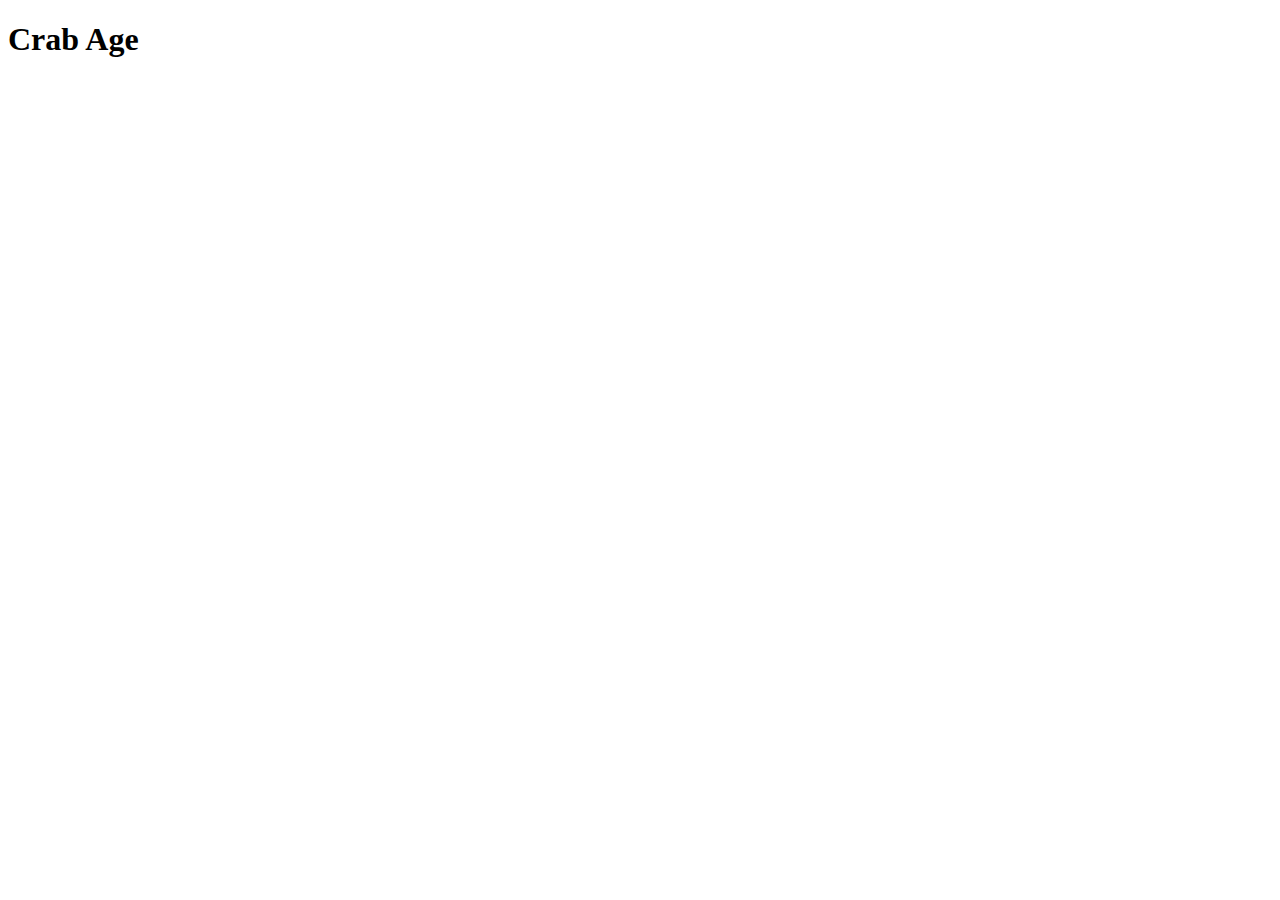
==== index.html @ 60d8ca45 "initial commit" ====
<!DOCTYPE html>
<html lang="en">
<head>
    <meta charset="UTF-8">
    <meta name="viewport" content="width=device-width, initial-scale=1.0">
    <title>Crab Age Prediction</title>
</head>
<body>
    <h1>Crab Age</h1>
</body>
</html>
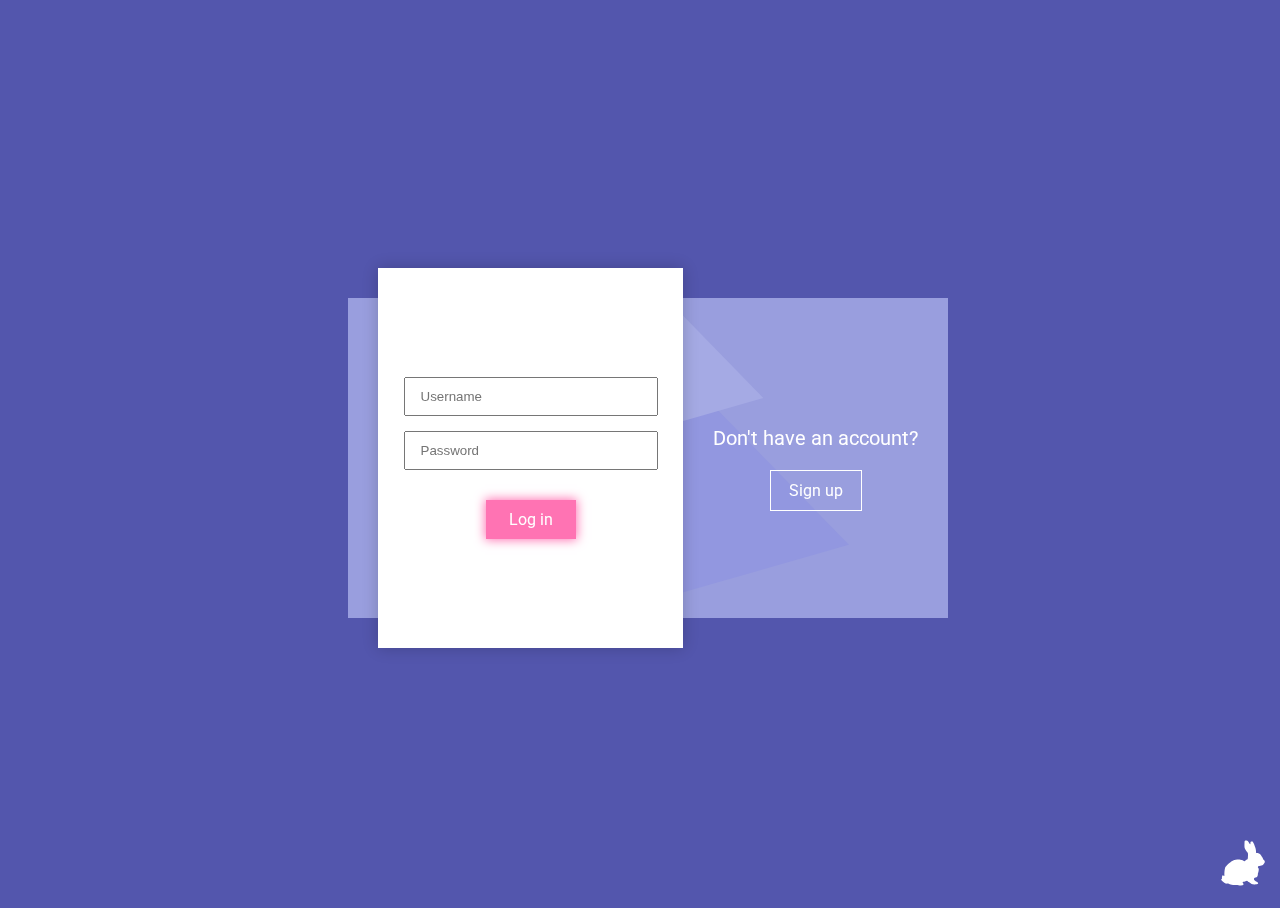
==== commit bbd0ab4a: "fix view" ====
--- a/index.html
+++ b/index.html
@@ -3,9 +3,85 @@
 <head>
     <meta charset="UTF-8">
     <meta name="viewport" content="width=device-width, initial-scale=1.0">
-    <title>Crab Age Prediction</title>
+    <title>Document</title>
+    <link rel="stylesheet" href="index.css">
+    <script src="https://code.jquery.com/jquery-2.2.4.min.js"></script>
+
+
 </head>
 <body>
-    <h1>Crab Age</h1>
-</body>
+  
+    <div class="container">
+        <div class="box"></div>
+        <div class="container-forms">
+          <div class="container-info">
+            <div class="info-item">
+              <div class="table">
+                <div class="table-cell">
+                  <p>
+                    Have an account?
+                  </p>
+                  <div class="btn">
+                    Log in
+                  </div>
+                </div>
+              </div>
+            </div>
+            <div class="info-item">
+              <div class="table">
+                <div class="table-cell">
+                  <p>
+                    Don't have an account? 
+                  </p>
+                  <div class="btn">
+                    Sign up
+                  </div>
+                </div>
+              </div>
+            </div>
+          </div>
+          <div class="container-form">
+            <div class="form-item log-in">
+              <div class="table">
+                <div class="table-cell">
+                  <input name="Username" placeholder="Username" type="text" /><input name="Password" placeholder="Password" type="Password" />
+                  <div class="btn">
+                    Log in
+                  </div>
+                </div>
+              </div>
+            </div>
+            <div class="form-item sign-up">
+              <div class="table">
+                <div class="table-cell">
+                  <input name="email" placeholder="Email" type="text" /><input name="fullName" placeholder="Full Name" type="text" /><input name="Username" placeholder="Username" type="text" /><input name="Password" placeholder="Password" type="Password" />
+                  <div class="btn">
+                    Sign up
+                  </div>
+                </div>
+              </div>
+            </div>
+          </div>
+        </div>
+      </div>
+      <a class="box-item" href="https://codepen.io/Anna_Batura/" target="_blank"><svg class="rabbit" version="1.2" viewBox="0 0 600 600"><path d="m 335.94313,30.576451 c -9.79312,-0.146115 -17.39091,4.439466 -17.39091,13.789758 0,11.508038 -2.91019,60.415461 1.40532,76.238951 4.31553,15.82355 21.58583,38.97215 34.51834,54.67597 10.06946,12.22726 4.34772,41.69626 4.34772,56.0813 0,14.38499 -2.89751,25.9107 -8.65153,25.9107 -5.75402,0 -14.35971,5.75217 -20.11373,11.50612 -5.75395,5.75402 -11.51588,12.95631 -18.70841,7.20229 -7.19251,-5.75402 -20.15388,-11.49441 -43.16987,-15.80992 -23.01609,-4.31551 -61.84129,-0.0234 -86.29583,8.60763 -24.45458,8.63104 -76.25857,56.11061 -90.643535,77.6882 -14.385056,21.5775 -15.799189,87.73247 -14.36068,97.80193 1.438509,10.06953 -2.908267,17.28255 -10.100778,8.65153 -7.192459,-8.63104 -12.911438,-4.30381 -12.911438,-4.30381 0,0 -7.202292,14.37045 -7.202292,21.56298 0,7.19244 2.854564,14.36068 2.854564,14.36068 0,0 -11.506099,8.65056 -11.506099,14.40458 0,5.75397 11.515881,15.83044 18.708391,24.46146 7.192546,8.63097 31.651182,25.89997 41.720624,24.46148 10.069543,-1.43851 28.775063,-0.0121 35.967573,4.3038 7.19253,4.31551 24.44687,10.06761 46.02443,11.5061 21.57752,1.43851 81.97845,5.75307 97.80193,5.75307 15.82357,0 20.1675,-2.86435 27.35996,-10.05688 7.19253,-7.19245 -5.78527,-15.84115 -10.10079,-25.9107 -4.31551,-10.06946 14.40363,-7.16912 20.15765,-8.60763 5.75402,-1.43849 21.59424,-11.5061 31.66376,-11.5061 10.06953,0 8.6165,10.05589 21.56298,15.80993 12.94654,5.75393 31.63939,24.43902 46.02443,27.31602 14.38497,2.87695 47.47173,0.0121 58.97979,-4.30381 11.50797,-4.31551 10.06946,-14.37044 0,-21.56297 -10.06955,-7.19244 -34.50663,-20.16742 -38.82214,-27.35994 -4.31551,-7.19246 -5.74329,-15.81969 1.44924,-23.01224 7.19251,-7.19252 14.35876,-4.30292 25.86678,-10.05685 11.50806,-5.75402 15.80992,-23.04354 15.80992,-33.11301 0,-10.06953 1.36928,-21.01352 5.75307,-27.31602 3.67345,-5.28128 5.10015,-22.13212 5.30499,-33.64009 0.21874,-12.28864 -5.29329,-15.24871 -9.60881,-22.44122 -4.31543,-7.19246 4.30285,-17.25917 10.05687,-17.25917 5.75402,0 31.65108,-4.33602 41.72062,-8.65153 10.06946,-4.31546 20.16744,-23.03273 27.35995,-31.66377 7.19246,-8.63095 1.41799,-27.31512 -8.65154,-33.06907 -10.06954,-5.75402 -10.07746,-21.59431 -18.70841,-31.66377 -8.63103,-10.06953 -18.68507,-31.62961 -27.31604,-38.82213 -8.63101,-7.19253 -28.77502,-12.95535 -35.96755,-12.95535 -7.19253,0 -11.50612,9e-4 -11.50612,-5.75306 0,-5.75402 -1.44924,-12.9203 -1.44924,-25.86678 0,-12.94655 -16.24344,-68.464566 -37.3729,-102.149659 -4.40799,-7.027282 -11.5581,-5.405316 -20.15765,-2.898485 -5.69412,1.659863 -8.60761,4.35564 -8.60761,23.056136 0,18.700566 -11.50515,-0.03133 -17.25917,-10.100794 -5.75403,-10.069512 -15.86265,-21.58444 -28.80918,-24.461458 -2.42749,-0.539415 -4.76669,-0.800692 -7.02665,-0.834399 z" id="rabbit"></path></svg></a>
+      <script>
+        $(document).ready(function() {
+          console.log("hatdog");
+          
+          // Functionality for clicking on elements within .info-item with class .btn
+          $(".info-item .btn").click(function() {
+            // Toggle the "log-in" class on elements with class "container"
+            $(".container").toggleClass("log-in");
+          });
+      
+          // Functionality for clicking on elements within .container-form with class .btn
+          $(".container-form .btn").click(function() {
+            // Add the "active" class to elements with class "container"
+            $(".container").addClass("active");
+          });
+        });
+      </script>
+
+    </body>
 </html>--- a/index.css
+++ b/index.css
@@ -0,0 +1,249 @@
+@charset "UTF-8";
+@import url(https://fonts.googleapis.com/css?family=Oswald|Roboto);
+body {
+  position: absolute;
+  left: 0;
+  top: 0;
+  width: 100%;
+  height: 100%;
+  font-family: "Roboto", sans-serif;
+  background-color: #5356ad;
+  overflow: hidden;
+}
+
+.table {
+  display: table;
+  width: 100%;
+  height: 100%;
+}
+
+.table-cell {
+  display: table-cell;
+  vertical-align: middle;
+  -moz-transition: all 0.5s;
+  -o-transition: all 0.5s;
+  -webkit-transition: all 0.5s;
+  transition: all 0.5s;
+}
+
+.container {
+  position: relative;
+  width: 600px;
+  margin: 30px auto 0;
+  height: 320px;
+  background-color: #999ede;
+  top: 50%;
+  margin-top: -160px;
+  -moz-transition: all 0.5s;
+  -o-transition: all 0.5s;
+  -webkit-transition: all 0.5s;
+  transition: all 0.5s;
+}
+.container .box {
+  position: absolute;
+  left: 0;
+  top: 0;
+  width: 100%;
+  height: 100%;
+  overflow: hidden;
+}
+.container .box:before, .container .box:after {
+  content: " ";
+  position: absolute;
+  left: 152px;
+  top: 50px;
+  background-color: #9297e0;
+  transform: rotateX(52deg) rotateY(15deg) rotateZ(-38deg);
+  width: 300px;
+  height: 285px;
+  -moz-transition: all 0.5s;
+  -o-transition: all 0.5s;
+  -webkit-transition: all 0.5s;
+  transition: all 0.5s;
+}
+.container .box:after {
+  background-color: #a5aae4;
+  top: -10px;
+  left: 80px;
+  width: 320px;
+  height: 180px;
+}
+.container .container-forms {
+  position: relative;
+}
+.container .btn {
+  cursor: pointer;
+  text-align: center;
+  margin: 0 auto;
+  width: 60px;
+  color: #fff;
+  background-color: #ff73b3;
+  opacity: 1;
+  -moz-transition: all 0.5s;
+  -o-transition: all 0.5s;
+  -webkit-transition: all 0.5s;
+  transition: all 0.5s;
+}
+.container .btn:hover {
+  opacity: 0.7;
+}
+.container .btn, .container input {
+  padding: 10px 15px;
+}
+.container input {
+  margin: 0 auto 15px;
+  display: block;
+  width: 220px;
+  -moz-transition: all 0.3s;
+  -o-transition: all 0.3s;
+  -webkit-transition: all 0.3s;
+  transition: all 0.3s;
+}
+.container .container-forms .container-info {
+  text-align: left;
+  font-size: 0;
+}
+.container .container-forms .container-info .info-item {
+  text-align: center;
+  font-size: 16px;
+  width: 300px;
+  height: 320px;
+  display: inline-block;
+  vertical-align: top;
+  color: #fff;
+  opacity: 1;
+  -moz-transition: all 0.3s;
+  -o-transition: all 0.3s;
+  -webkit-transition: all 0.3s;
+  transition: all 0.3s;
+}
+.container .container-forms .container-info .info-item p {
+  font-size: 20px;
+  margin: 20px;
+}
+.container .container-forms .container-info .info-item .btn {
+  background-color: transparent;
+  border: 1px solid #fff;
+}
+.container .container-forms .container-info .info-item .table-cell {
+  padding-right: 35px;
+}
+.container .container-forms .container-info .info-item:nth-child(2) .table-cell {
+  padding-left: 35px;
+  padding-right: 0;
+}
+.container .container-form {
+  overflow: hidden;
+  position: absolute;
+  left: 30px;
+  top: -30px;
+  width: 305px;
+  height: 380px;
+  background-color: #fff;
+  box-shadow: 0 0 15px 0 rgba(0, 0, 0, 0.2);
+  -moz-transition: all 0.5s;
+  -o-transition: all 0.5s;
+  -webkit-transition: all 0.5s;
+  transition: all 0.5s;
+}
+.container .container-form:before {
+  content: "✔";
+  position: absolute;
+  left: 160px;
+  top: -50px;
+  color: #5356ad;
+  font-size: 130px;
+  opacity: 0;
+  -moz-transition: all 0.5s;
+  -o-transition: all 0.5s;
+  -webkit-transition: all 0.5s;
+  transition: all 0.5s;
+}
+.container .container-form .btn {
+  position: relative;
+  box-shadow: 0 0 10px 1px #ff73b3;
+  margin-top: 30px;
+}
+.container .form-item {
+  position: absolute;
+  left: 0;
+  top: 0;
+  width: 100%;
+  height: 100%;
+  opacity: 1;
+  -moz-transition: all 0.5s;
+  -o-transition: all 0.5s;
+  -webkit-transition: all 0.5s;
+  transition: all 0.5s;
+}
+.container .form-item.sign-up {
+  position: absolute;
+  left: -100%;
+  opacity: 0;
+}
+.container.log-in .box:before {
+  position: absolute;
+  left: 180px;
+  top: 62px;
+  height: 265px;
+}
+.container.log-in .box:after {
+  top: 22px;
+  left: 192px;
+  width: 324px;
+  height: 220px;
+}
+.container.log-in .container-form {
+  left: 265px;
+}
+.container.log-in .container-form .form-item.sign-up {
+  left: 0;
+  opacity: 1;
+}
+.container.log-in .container-form .form-item.log-in {
+  left: -100%;
+  opacity: 0;
+}
+.container.active {
+  width: 260px;
+  height: 140px;
+  margin-top: -70px;
+}
+.container.active .container-form {
+  left: 30px;
+  width: 200px;
+  height: 200px;
+}
+.container.active .container-form:before {
+  content: "✔";
+  position: absolute;
+  left: 51px;
+  top: 5px;
+  color: #5356ad;
+  font-size: 130px;
+  opacity: 1;
+}
+.container.active input, .container.active .btn, .container.active .info-item {
+  display: none;
+  opacity: 0;
+  padding: 0px;
+  margin: 0 auto;
+  height: 0;
+}
+.container.active .form-item {
+  height: 100%;
+}
+.container.active .container-forms .container-info .info-item {
+  height: 0%;
+  opacity: 0;
+}
+
+.rabbit {
+  width: 50px;
+  height: 50px;
+  position: absolute;
+  bottom: 20px;
+  right: 20px;
+  z-index: 3;
+  fill: #fff;
+}
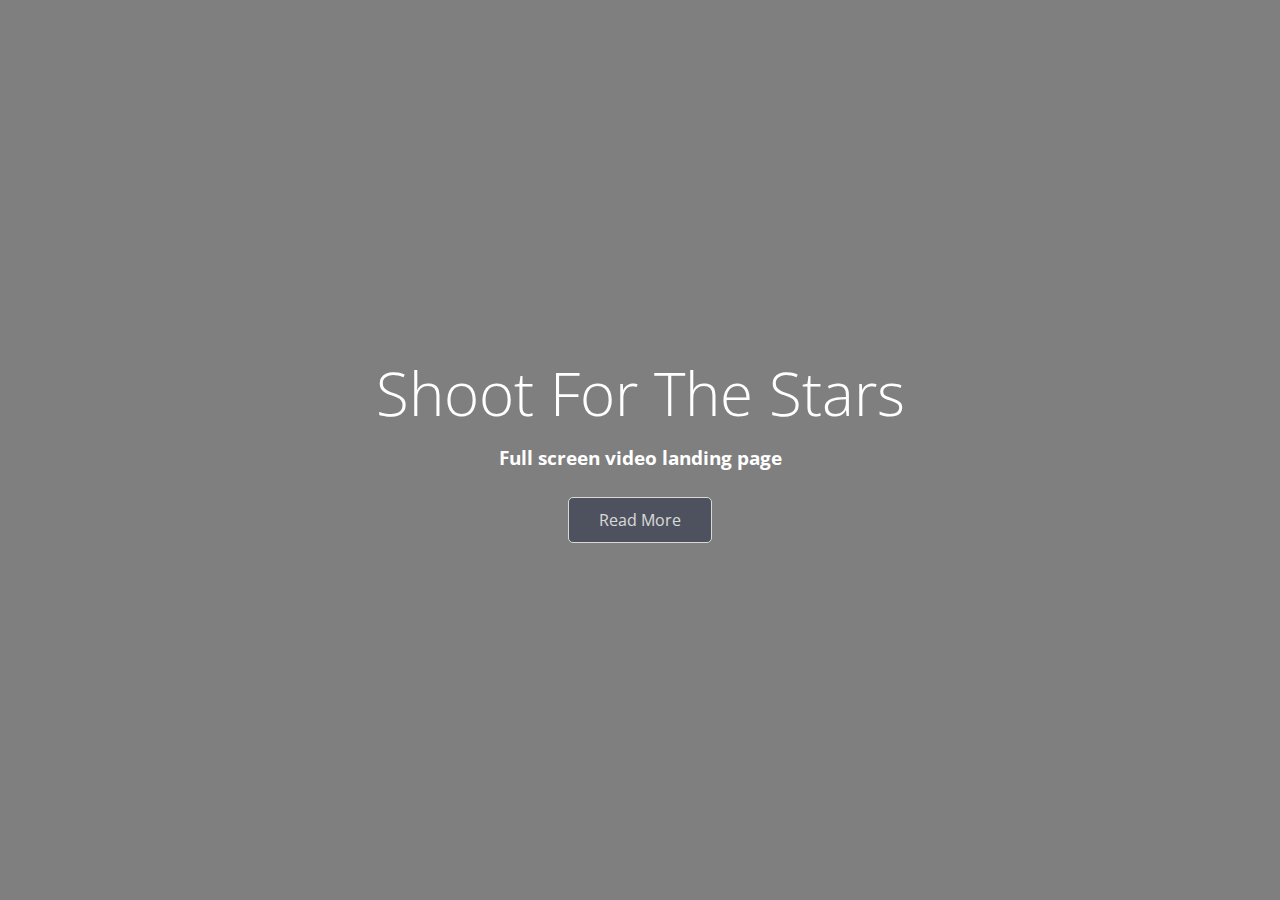
==== commit 8372d6e5: "create layout" ====
--- a/index.html
+++ b/index.html
@@ -1,87 +1,24 @@
 <!DOCTYPE html>
 <html lang="en">
 <head>
-    <meta charset="UTF-8">
-    <meta name="viewport" content="width=device-width, initial-scale=1.0">
-    <title>Document</title>
-    <link rel="stylesheet" href="index.css">
-    <script src="https://code.jquery.com/jquery-2.2.4.min.js"></script>
-
-
+  <meta charset="UTF-8">
+  <meta name="viewport" content="width=device-width, initial-scale=1.0">
+  <link rel="stylesheet" href="https://cdnjs.cloudflare.com/ajax/libs/font-awesome/5.13.0/css/all.min.css">
+  <link rel="stylesheet" href="index.css">
+  <title>Document</title>
 </head>
 <body>
-  
-    <div class="container">
-        <div class="box"></div>
-        <div class="container-forms">
-          <div class="container-info">
-            <div class="info-item">
-              <div class="table">
-                <div class="table-cell">
-                  <p>
-                    Have an account?
-                  </p>
-                  <div class="btn">
-                    Log in
-                  </div>
-                </div>
-              </div>
-            </div>
-            <div class="info-item">
-              <div class="table">
-                <div class="table-cell">
-                  <p>
-                    Don't have an account? 
-                  </p>
-                  <div class="btn">
-                    Sign up
-                  </div>
-                </div>
-              </div>
-            </div>
-          </div>
-          <div class="container-form">
-            <div class="form-item log-in">
-              <div class="table">
-                <div class="table-cell">
-                  <input name="Username" placeholder="Username" type="text" /><input name="Password" placeholder="Password" type="Password" />
-                  <div class="btn">
-                    Log in
-                  </div>
-                </div>
-              </div>
-            </div>
-            <div class="form-item sign-up">
-              <div class="table">
-                <div class="table-cell">
-                  <input name="email" placeholder="Email" type="text" /><input name="fullName" placeholder="Full Name" type="text" /><input name="Username" placeholder="Username" type="text" /><input name="Password" placeholder="Password" type="Password" />
-                  <div class="btn">
-                    Sign up
-                  </div>
-                </div>
-              </div>
-            </div>
-          </div>
-        </div>
-      </div>
-      <a class="box-item" href="https://codepen.io/Anna_Batura/" target="_blank"><svg class="rabbit" version="1.2" viewBox="0 0 600 600"><path d="m 335.94313,30.576451 c -9.79312,-0.146115 -17.39091,4.439466 -17.39091,13.789758 0,11.508038 -2.91019,60.415461 1.40532,76.238951 4.31553,15.82355 21.58583,38.97215 34.51834,54.67597 10.06946,12.22726 4.34772,41.69626 4.34772,56.0813 0,14.38499 -2.89751,25.9107 -8.65153,25.9107 -5.75402,0 -14.35971,5.75217 -20.11373,11.50612 -5.75395,5.75402 -11.51588,12.95631 -18.70841,7.20229 -7.19251,-5.75402 -20.15388,-11.49441 -43.16987,-15.80992 -23.01609,-4.31551 -61.84129,-0.0234 -86.29583,8.60763 -24.45458,8.63104 -76.25857,56.11061 -90.643535,77.6882 -14.385056,21.5775 -15.799189,87.73247 -14.36068,97.80193 1.438509,10.06953 -2.908267,17.28255 -10.100778,8.65153 -7.192459,-8.63104 -12.911438,-4.30381 -12.911438,-4.30381 0,0 -7.202292,14.37045 -7.202292,21.56298 0,7.19244 2.854564,14.36068 2.854564,14.36068 0,0 -11.506099,8.65056 -11.506099,14.40458 0,5.75397 11.515881,15.83044 18.708391,24.46146 7.192546,8.63097 31.651182,25.89997 41.720624,24.46148 10.069543,-1.43851 28.775063,-0.0121 35.967573,4.3038 7.19253,4.31551 24.44687,10.06761 46.02443,11.5061 21.57752,1.43851 81.97845,5.75307 97.80193,5.75307 15.82357,0 20.1675,-2.86435 27.35996,-10.05688 7.19253,-7.19245 -5.78527,-15.84115 -10.10079,-25.9107 -4.31551,-10.06946 14.40363,-7.16912 20.15765,-8.60763 5.75402,-1.43849 21.59424,-11.5061 31.66376,-11.5061 10.06953,0 8.6165,10.05589 21.56298,15.80993 12.94654,5.75393 31.63939,24.43902 46.02443,27.31602 14.38497,2.87695 47.47173,0.0121 58.97979,-4.30381 11.50797,-4.31551 10.06946,-14.37044 0,-21.56297 -10.06955,-7.19244 -34.50663,-20.16742 -38.82214,-27.35994 -4.31551,-7.19246 -5.74329,-15.81969 1.44924,-23.01224 7.19251,-7.19252 14.35876,-4.30292 25.86678,-10.05685 11.50806,-5.75402 15.80992,-23.04354 15.80992,-33.11301 0,-10.06953 1.36928,-21.01352 5.75307,-27.31602 3.67345,-5.28128 5.10015,-22.13212 5.30499,-33.64009 0.21874,-12.28864 -5.29329,-15.24871 -9.60881,-22.44122 -4.31543,-7.19246 4.30285,-17.25917 10.05687,-17.25917 5.75402,0 31.65108,-4.33602 41.72062,-8.65153 10.06946,-4.31546 20.16744,-23.03273 27.35995,-31.66377 7.19246,-8.63095 1.41799,-27.31512 -8.65154,-33.06907 -10.06954,-5.75402 -10.07746,-21.59431 -18.70841,-31.66377 -8.63103,-10.06953 -18.68507,-31.62961 -27.31604,-38.82213 -8.63101,-7.19253 -28.77502,-12.95535 -35.96755,-12.95535 -7.19253,0 -11.50612,9e-4 -11.50612,-5.75306 0,-5.75402 -1.44924,-12.9203 -1.44924,-25.86678 0,-12.94655 -16.24344,-68.464566 -37.3729,-102.149659 -4.40799,-7.027282 -11.5581,-5.405316 -20.15765,-2.898485 -5.69412,1.659863 -8.60761,4.35564 -8.60761,23.056136 0,18.700566 -11.50515,-0.03133 -17.25917,-10.100794 -5.75403,-10.069512 -15.86265,-21.58444 -28.80918,-24.461458 -2.42749,-0.539415 -4.76669,-0.800692 -7.02665,-0.834399 z" id="rabbit"></path></svg></a>
-      <script>
-        $(document).ready(function() {
-          console.log("hatdog");
-          
-          // Functionality for clicking on elements within .info-item with class .btn
-          $(".info-item .btn").click(function() {
-            // Toggle the "log-in" class on elements with class "container"
-            $(".container").toggleClass("log-in");
-          });
-      
-          // Functionality for clicking on elements within .container-form with class .btn
-          $(".container-form .btn").click(function() {
-            // Add the "active" class to elements with class "container"
-            $(".container").addClass("active");
-          });
-        });
-      </script>
+  <section class="showcase">
+    <div class="video-container">
+      <video src="video\crabs.mp4" autoplay muted loop></video>
+    </div>
+    <div class="content">
+      <h1>Shoot For The Stars</h1>
+      <h3>Full screen video landing page</h3>
+      <a href="#about" class="btn">Read More</a>
+    </div>
+  </section>
 
-    </body>
+ 
+</body>
 </html>--- a/index.css
+++ b/index.css
@@ -1,249 +1,108 @@
-@charset "UTF-8";
-@import url(https://fonts.googleapis.com/css?family=Oswald|Roboto);
-body {
-  position: absolute;
-  left: 0;
-  top: 0;
-  width: 100%;
-  height: 100%;
-  font-family: "Roboto", sans-serif;
-  background-color: #5356ad;
-  overflow: hidden;
+@import url("https://fonts.googleapis.com/css2?family=Open+Sans:wght@300;400&display=swap");
+
+:root {
+  --primary-color: #3a4052;
 }
 
-.table {
-  display: table;
-  width: 100%;
-  height: 100%;
+* {
+  box-sizing: border-box;
+  margin: 0;
+  padding: 0;
 }
 
-.table-cell {
-  display: table-cell;
-  vertical-align: middle;
-  -moz-transition: all 0.5s;
-  -o-transition: all 0.5s;
-  -webkit-transition: all 0.5s;
-  transition: all 0.5s;
+body {
+  font-family: "Open Sans", sans-serif;
+  line-height: 1.5;
 }
 
-.container {
-  position: relative;
-  width: 600px;
-  margin: 30px auto 0;
-  height: 320px;
-  background-color: #999ede;
-  top: 50%;
-  margin-top: -160px;
-  -moz-transition: all 0.5s;
-  -o-transition: all 0.5s;
-  -webkit-transition: all 0.5s;
-  transition: all 0.5s;
+a {
+  text-decoration: none;
+  color: var(--primary-color);
 }
-.container .box {
+
+h1 {
+  font-weight: 300;
+  font-size: 60px;
+  line-height: 1.2;
+  margin-bottom: 15px;
+}
+
+.showcase {
+  height: 100vh;
+  display: flex;
+  align-items: center;
+  justify-content: center;
+  text-align: center;
+  color: #fff;
+  padding: 0 20px;
+}
+
+.video-container {
   position: absolute;
+  top: 0;
   left: 0;
-  top: 0;
   width: 100%;
   height: 100%;
   overflow: hidden;
+
 }
-.container .box:before, .container .box:after {
-  content: " ";
+
+.video-container video {
+  min-width: 100%;
+  min-height: 100%;
   position: absolute;
-  left: 152px;
-  top: 50px;
-  background-color: #9297e0;
-  transform: rotateX(52deg) rotateY(15deg) rotateZ(-38deg);
-  width: 300px;
-  height: 285px;
-  -moz-transition: all 0.5s;
-  -o-transition: all 0.5s;
-  -webkit-transition: all 0.5s;
-  transition: all 0.5s;
+  top: 50%;
+  left: 50%;
+  transform: translate(-50%, -50%);
+  object-fit: cover;
 }
-.container .box:after {
-  background-color: #a5aae4;
-  top: -10px;
-  left: 80px;
-  width: 320px;
-  height: 180px;
+
+.video-container:after {
+  content: "";
+  z-index: 1;
+  height: 100%;
+  width: 100%;
+  top: 0;
+  left: 0;
+  background: rgba(0, 0, 0, 0.5);
+  position: absolute;
 }
-.container .container-forms {
-  position: relative;
+
+.content {
+  z-index: 2;
 }
-.container .btn {
-  cursor: pointer;
-  text-align: center;
-  margin: 0 auto;
-  width: 60px;
+
+.btn {
+  display: inline-block;
+  padding: 10px 30px;
+  background: var(--primary-color);
   color: #fff;
-  background-color: #ff73b3;
-  opacity: 1;
-  -moz-transition: all 0.5s;
-  -o-transition: all 0.5s;
-  -webkit-transition: all 0.5s;
-  transition: all 0.5s;
-}
-.container .btn:hover {
+  border-radius: 5px;
+  border: solid #fff 1px;
+  margin-top: 25px;
   opacity: 0.7;
 }
-.container .btn, .container input {
-  padding: 10px 15px;
-}
-.container input {
-  margin: 0 auto 15px;
-  display: block;
-  width: 220px;
-  -moz-transition: all 0.3s;
-  -o-transition: all 0.3s;
-  -webkit-transition: all 0.3s;
-  transition: all 0.3s;
-}
-.container .container-forms .container-info {
-  text-align: left;
-  font-size: 0;
-}
-.container .container-forms .container-info .info-item {
-  text-align: center;
-  font-size: 16px;
-  width: 300px;
-  height: 320px;
-  display: inline-block;
-  vertical-align: top;
-  color: #fff;
-  opacity: 1;
-  -moz-transition: all 0.3s;
-  -o-transition: all 0.3s;
-  -webkit-transition: all 0.3s;
-  transition: all 0.3s;
-}
-.container .container-forms .container-info .info-item p {
-  font-size: 20px;
-  margin: 20px;
-}
-.container .container-forms .container-info .info-item .btn {
-  background-color: transparent;
-  border: 1px solid #fff;
-}
-.container .container-forms .container-info .info-item .table-cell {
-  padding-right: 35px;
-}
-.container .container-forms .container-info .info-item:nth-child(2) .table-cell {
-  padding-left: 35px;
-  padding-right: 0;
-}
-.container .container-form {
-  overflow: hidden;
-  position: absolute;
-  left: 30px;
-  top: -30px;
-  width: 305px;
-  height: 380px;
-  background-color: #fff;
-  box-shadow: 0 0 15px 0 rgba(0, 0, 0, 0.2);
-  -moz-transition: all 0.5s;
-  -o-transition: all 0.5s;
-  -webkit-transition: all 0.5s;
-  transition: all 0.5s;
-}
-.container .container-form:before {
-  content: "✔";
-  position: absolute;
-  left: 160px;
-  top: -50px;
-  color: #5356ad;
-  font-size: 130px;
-  opacity: 0;
-  -moz-transition: all 0.5s;
-  -o-transition: all 0.5s;
-  -webkit-transition: all 0.5s;
-  transition: all 0.5s;
-}
-.container .container-form .btn {
-  position: relative;
-  box-shadow: 0 0 10px 1px #ff73b3;
-  margin-top: 30px;
-}
-.container .form-item {
-  position: absolute;
-  left: 0;
-  top: 0;
-  width: 100%;
-  height: 100%;
-  opacity: 1;
-  -moz-transition: all 0.5s;
-  -o-transition: all 0.5s;
-  -webkit-transition: all 0.5s;
-  transition: all 0.5s;
-}
-.container .form-item.sign-up {
-  position: absolute;
-  left: -100%;
-  opacity: 0;
-}
-.container.log-in .box:before {
-  position: absolute;
-  left: 180px;
-  top: 62px;
-  height: 265px;
-}
-.container.log-in .box:after {
-  top: 22px;
-  left: 192px;
-  width: 324px;
-  height: 220px;
-}
-.container.log-in .container-form {
-  left: 265px;
-}
-.container.log-in .container-form .form-item.sign-up {
-  left: 0;
-  opacity: 1;
-}
-.container.log-in .container-form .form-item.log-in {
-  left: -100%;
-  opacity: 0;
-}
-.container.active {
-  width: 260px;
-  height: 140px;
-  margin-top: -70px;
-}
-.container.active .container-form {
-  left: 30px;
-  width: 200px;
-  height: 200px;
-}
-.container.active .container-form:before {
-  content: "✔";
-  position: absolute;
-  left: 51px;
-  top: 5px;
-  color: #5356ad;
-  font-size: 130px;
-  opacity: 1;
-}
-.container.active input, .container.active .btn, .container.active .info-item {
-  display: none;
-  opacity: 0;
-  padding: 0px;
-  margin: 0 auto;
-  height: 0;
-}
-.container.active .form-item {
-  height: 100%;
-}
-.container.active .container-forms .container-info .info-item {
-  height: 0%;
-  opacity: 0;
+
+.btn:hover {
+  transform: scale(0.98);
 }
 
-.rabbit {
-  width: 50px;
-  height: 50px;
-  position: absolute;
-  bottom: 20px;
-  right: 20px;
-  z-index: 3;
-  fill: #fff;
+#about {
+  padding: 40px;
+  text-align: center;
 }
+
+#about p {
+  font-size: 1.2rem;
+  max-width: 600px;
+  margin: auto;
+}
+
+#about h2 {
+  margin: 30px 0;
+  color: var(--primary-color);
+}
+
+.social a {
+  margin: 0 5px;
+}
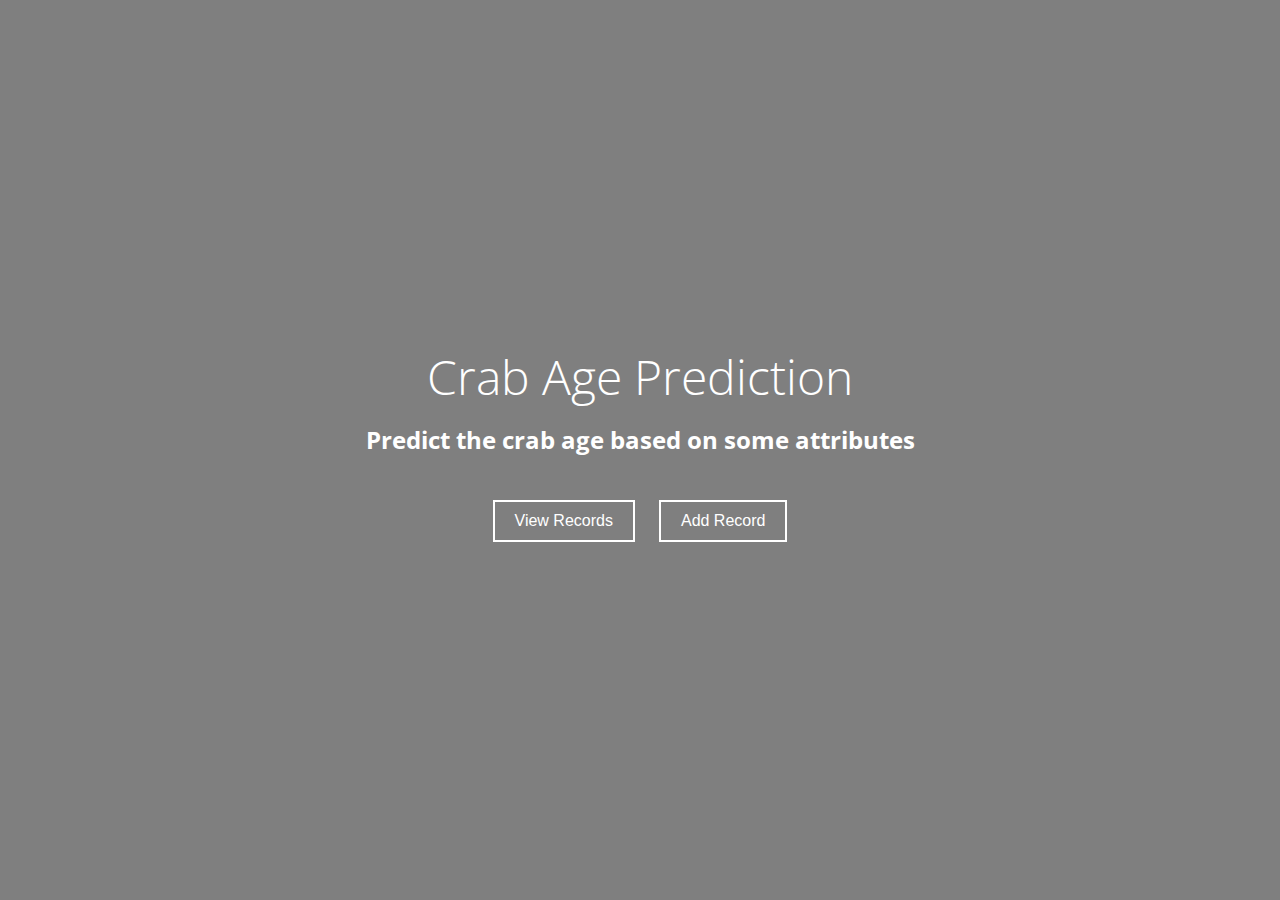
==== commit 6462623a: "updated layout" ====
--- a/index.html
+++ b/index.html
@@ -6,6 +6,44 @@
   <link rel="stylesheet" href="https://cdnjs.cloudflare.com/ajax/libs/font-awesome/5.13.0/css/all.min.css">
   <link rel="stylesheet" href="index.css">
   <title>Document</title>
+  <style>
+      .content {
+      position: relative;
+      z-index: 1;
+      text-align: center;
+    }
+
+    .content h1 {
+      font-size: 3rem;
+      margin-bottom: 1rem;
+    }
+
+    .content h3 {
+      font-size: 1.5rem;
+      margin-bottom: 2rem;
+
+    }
+
+    .content form {
+      display: inline-block;
+    }
+
+    .content input[type="submit"] {
+      padding: 10px 20px;
+      margin: 10px;
+      border: 2px solid #fff;
+      background-color: transparent;
+      color: #fff;
+      font-size: 1rem;
+      cursor: pointer;
+      transition: all 0.3s ease;
+    }
+
+    .content input[type="submit"]:hover {
+      background-color: #fff;
+      color: #000;
+    }
+  </style>
 </head>
 <body>
   <section class="showcase">
@@ -13,9 +51,13 @@
       <video src="video\crabs.mp4" autoplay muted loop></video>
     </div>
     <div class="content">
-      <h1>Shoot For The Stars</h1>
-      <h3>Full screen video landing page</h3>
-      <a href="#about" class="btn">Read More</a>
+      <form action="controller/MyController.py">
+        <h1>Crab Age Prediction</h1>
+        <h3>Predict the crab age based on some attributes</h3>
+        <input type ="submit" name ="ALL" value = "View Records"/>
+        <input type ="submit" name ="ADD" value = "Add Record"/>
+      </form>
+  
     </div>
   </section>
 
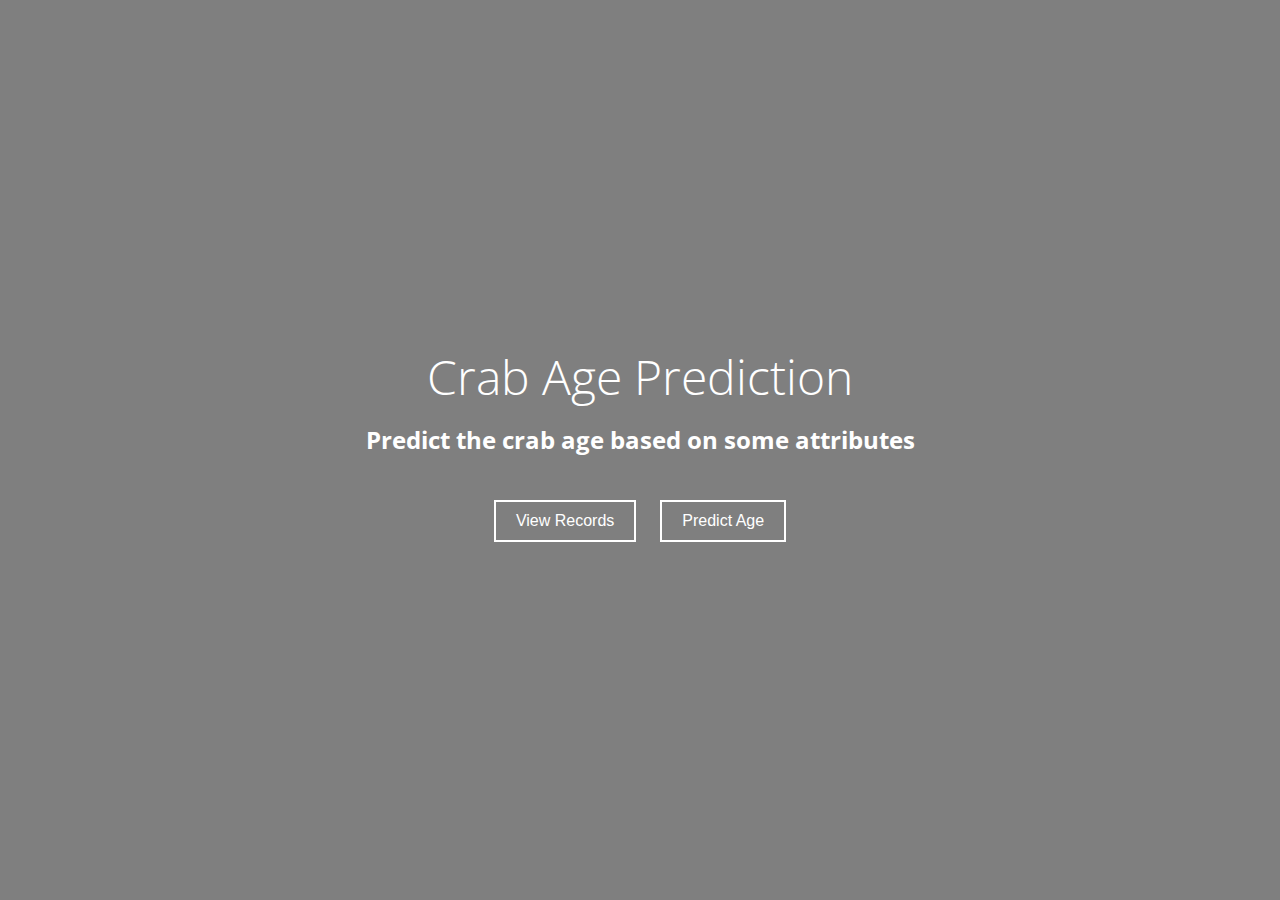
==== commit 05e6d0ec: "updated view" ====
--- a/index.html
+++ b/index.html
@@ -5,7 +5,7 @@
   <meta name="viewport" content="width=device-width, initial-scale=1.0">
   <link rel="stylesheet" href="https://cdnjs.cloudflare.com/ajax/libs/font-awesome/5.13.0/css/all.min.css">
   <link rel="stylesheet" href="index.css">
-  <title>Document</title>
+  <title>Crab Website</title>
   <style>
       .content {
       position: relative;
@@ -55,7 +55,7 @@
         <h1>Crab Age Prediction</h1>
         <h3>Predict the crab age based on some attributes</h3>
         <input type ="submit" name ="ALL" value = "View Records"/>
-        <input type ="submit" name ="ADD" value = "Add Record"/>
+        <input type ="submit" name ="ADD" value = "Predict Age"/>
       </form>
   
     </div>
